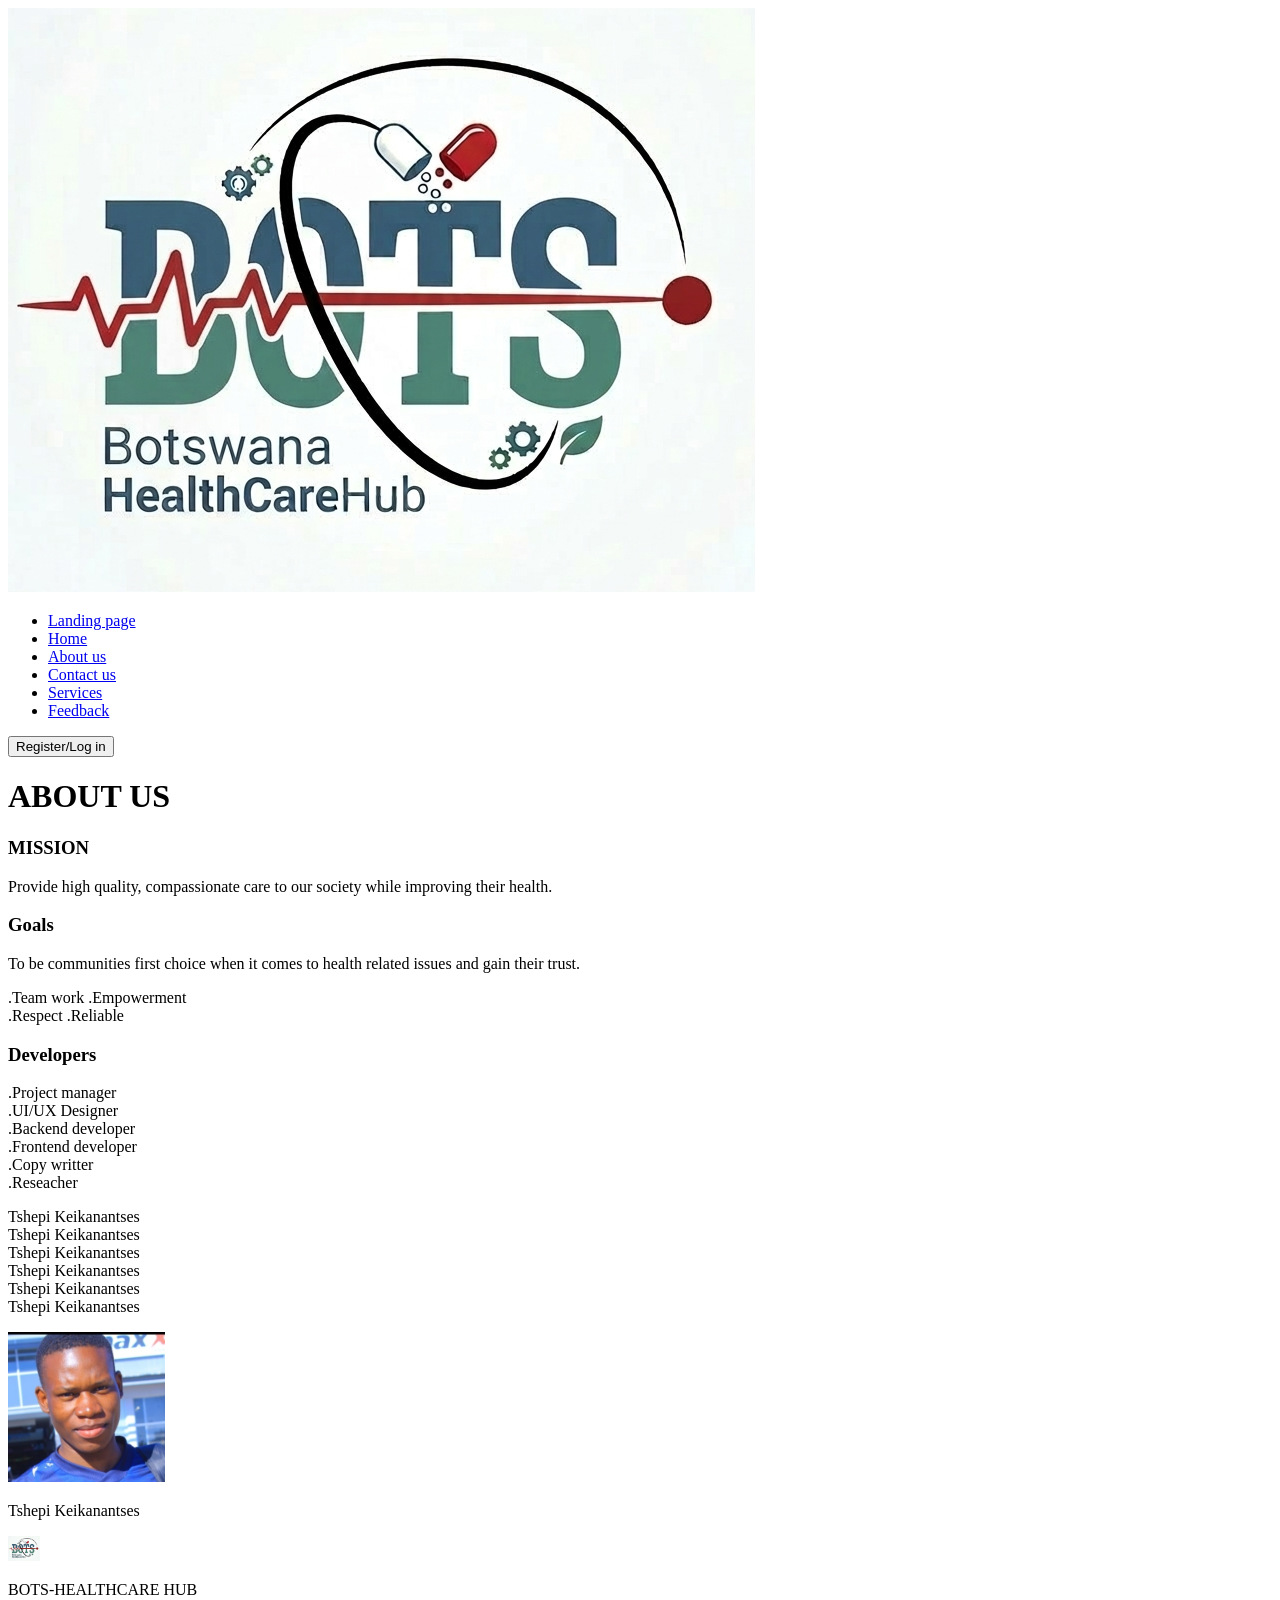
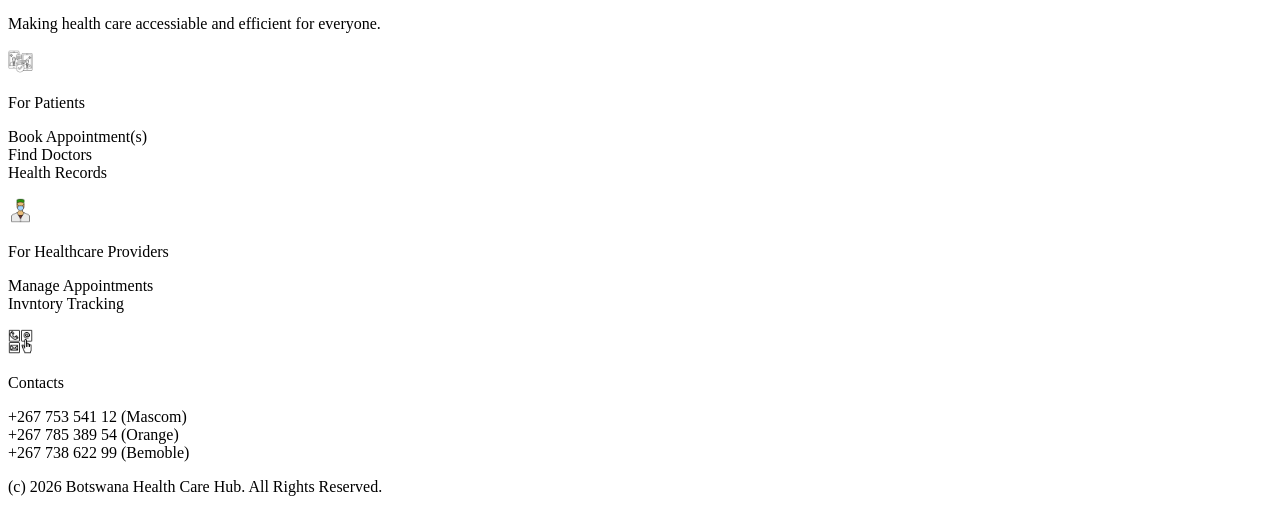
==== pages/about.html @ 7a9fbfb0 "updated my websitenfor the first time" ====
<!DOCTYPE html>
<html lang="eng">

<head>
    <meta charset="UTF-8">
    <meta name="viewport" content="width=device width", initial-scale="1.0">
    <title>BOTS-HEALTHCARE HUB</title>
    <link rel="stleshhet" href="../Style/styles.css">
</head>

<body>
    <header>
        <nav class="navbar">

            <div class="logo">
                <img src="../images/website logo/background image.png" alt="Logo" style="">
            </div>

                <ul class="nav-link">
                    <li><a href="../index.html">Landing page</a></li>
                    <li><a href="home.html">Home</a></li>
                    <li><a href="about.html">About us</a></li>
                    <li><a href="contact.html">Contact us</a></li>
                    <li><a href="services.html">Services</a></li>
                    <li><a href="feedback.html">Feedback</a></li>
                </ul>

                <div>
                    <button>Register/Log in</button>
                </div>

            </div>
        </nav>
    </header>

    <main>

        <div class="about">
            <h1>ABOUT US</h1>
        </div>

        <div class="mission">
            <h3>
                MISSION
            </h3>
            <P>
                Provide high quality, compassionate care to our society while improving their health.
            </P>
        </div>

        <div class="goal">
            <h3>
                Goals
            </h3>
            <p>
                To be communities first choice when it comes to health related issues and gain their trust.
            </p>
        </div>

        <div class="values">
            <div>
                <P>
                    .Team work      .Empowerment <br> .Respect      .Reliable 
                </P>
            </div>
        </div>

        <div class="team-members">
            <h3>
                Developers
            </h3>
            <p class="Roles">
                .Project manager <br> .UI/UX Designer <br> .Backend developer <br> .Frontend developer <br> .Copy writter <br> .Reseacher
            </p>
            <p class="Names">
                Tshepi Keikanantses <br>  Tshepi Keikanantses <br> Tshepi Keikanantses <br> Tshepi Keikanantses <br> Tshepi Keikanantses <br> Tshepi Keikanantses
            </p>
            <img src="../images/developers/Screenshot_20251205_113953_Gallery.jpg" alt="Developer's image" style="height: 150px">
            <p>
                Tshepi Keikanantses
            </p>
        </div>

    </main>

    <footer>
        <div>
            <img src="../images/website logo/background image.png" alt="logo" style="height: 25px;">
            <p>
                BOTS-HEALTHCARE HUB
            </p>
            <P>
                Making health care accessiable and efficient for everyone.
            </P>
        </div>
        <div>
            <img src="../images/icons/landing page icons/For patient.png" alt="Patient icon" style="height: 25px;">
            <p>
                For Patients
            </p>
            <p>
                Book Appointment(s) <br> Find Doctors <br> Health Records
            </p>
        </div>
        <div>
            <img src="../images/icons/landing page icons/For healthcare providers.png" alt="Healthcare Providers icon" style="height: 25px;">
            <p>
                For Healthcare Providers
            </p>
            <p>
                Manage Appointments <br> Invntory Tracking <br>
            </p>
        </div>
        <div>
            <img src="../images/icons/landing page icons/Contact us.png" alt="Contacts icon" style="height: 25px;">
             <p>
                Contacts
            </p>
            <p>
                +267 753 541 12 (Mascom) <br> +267 785 389 54 (Orange) <br> +267 738 622 99 (Bemoble)
            </p>
        </div>
        <div>
            <p>
                (c) 2026 Botswana Health Care Hub. All Rights Reserved.
            </p>
        </div>
    </footer>

</body>
</html>
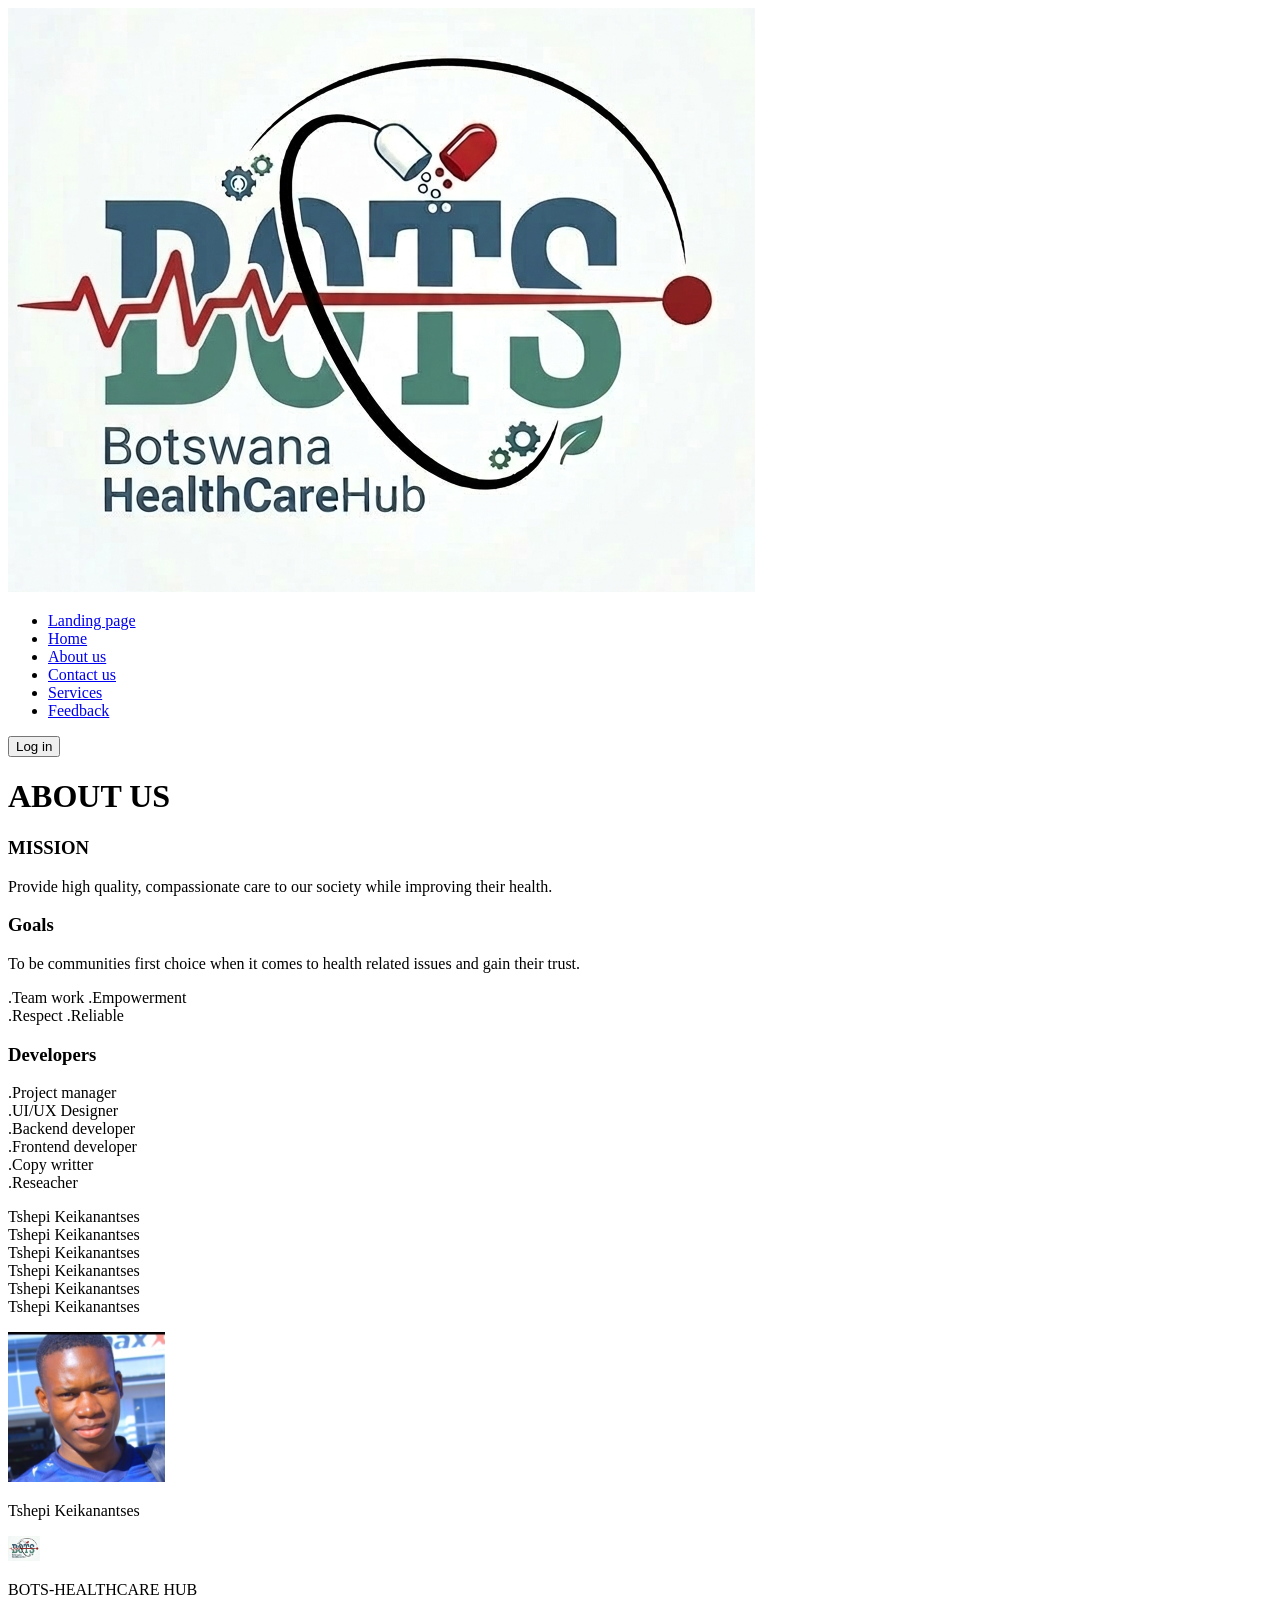
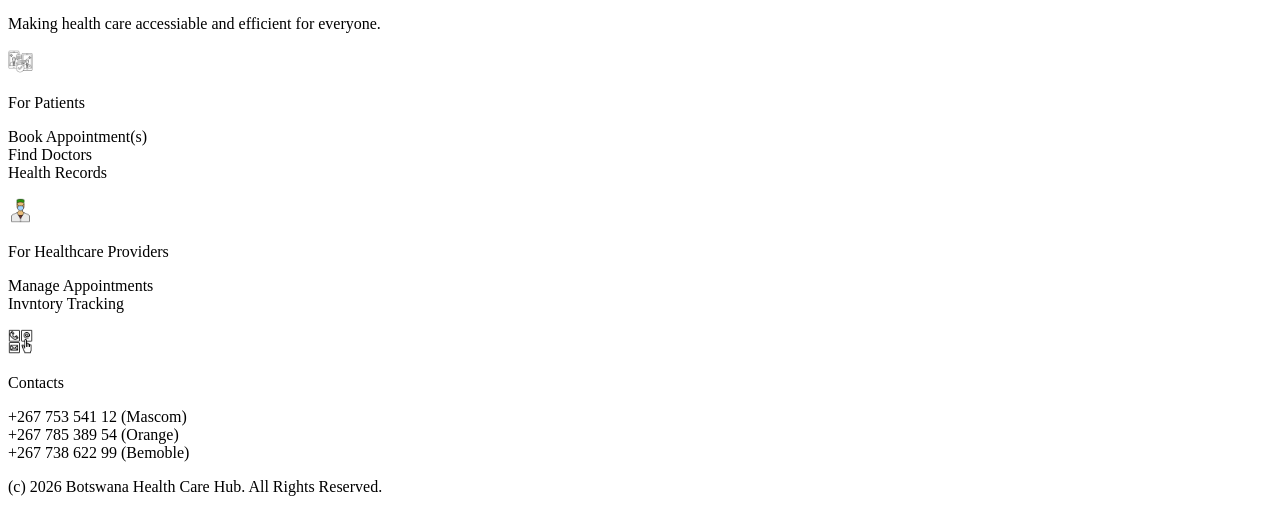
==== commit af94ea53: "updated content" ====
--- a/pages/about.html
+++ b/pages/about.html
@@ -26,7 +26,13 @@
                 </ul>
 
                 <div>
-                    <button>Register/Log in</button>
+                    <a href="login.html">
+
+                    </a>
+                        <button>
+                            Log in
+                        </button>
+                    </a>
                 </div>
 
             </div>
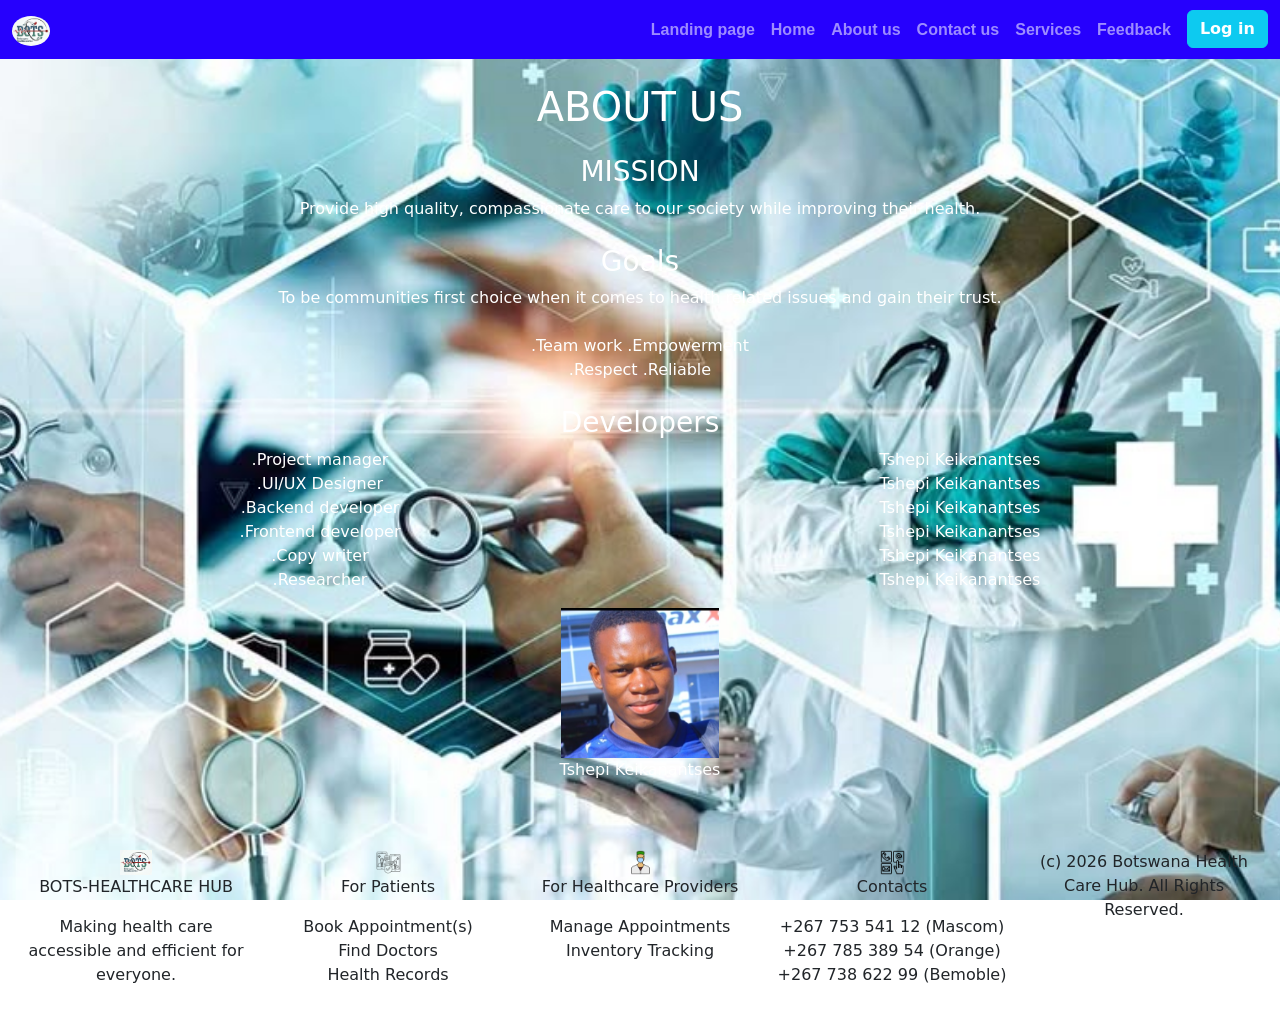
==== commit 92900060: "updated my website by comming css and bootstrap" ====
--- a/pages/about.html
+++ b/pages/about.html
@@ -3,135 +3,102 @@
 
 <head>
     <meta charset="UTF-8">
-    <meta name="viewport" content="width=device width", initial-scale="1.0">
+    <meta name="viewport" content="width=device-width, initial-scale=1.0">
     <title>BOTS-HEALTHCARE HUB</title>
-    <link rel="stleshhet" href="../Style/styles.css">
+    <!-- Bootstrap CSS CDN -->
+    <link href="https://cdn.jsdelivr.net/npm/bootstrap@5.3.2/dist/css/bootstrap.min.css" rel="stylesheet">
+    <link rel="stylesheet" href="../Styles/styles.css">
 </head>
 
 <body>
-    <header>
-        <nav class="navbar">
+    <!-- Responsive Navbar with Bootstrap -->
+    <nav class="navbar navbar-expand-lg navbar-dark" style="background-color: #2600FD;">
+        <div class="container-fluid">
+            <a class="navbar-brand" href="#">
+                <img src="../images/website logo/background image.png" alt="Logo" height="30" class="d-inline-block align-text-top">
+            </a>
+            <button class="navbar-toggler" type="button" data-bs-toggle="collapse" data-bs-target="#navbarNav" aria-controls="navbarNav" aria-expanded="false" aria-label="Toggle navigation">
+                <span class="navbar-toggler-icon"></span>
+            </button>
+            <div class="collapse navbar-collapse" id="navbarNav">
+                <ul class="navbar-nav ms-auto">
+                    <li class="nav-item"><a class="nav-link" href="../index.html">Landing page</a></li>
+                    <li class="nav-item"><a class="nav-link" href="home.html">Home</a></li>
+                    <li class="nav-item"><a class="nav-link" href="about.html">About us</a></li>
+                    <li class="nav-item"><a class="nav-link" href="contact.html">Contact us</a></li>
+                    <li class="nav-item"><a class="nav-link" href="services.html">Services</a></li>
+                    <li class="nav-item"><a class="nav-link" href="feedback.html">Feedback</a></li>
+                    <li class="nav-item">
+                        <a class="btn btn-info text-white fw-bold ms-lg-2" href="login.html">Log in</a>
+                    </li>
+                </ul>
+            </div>
+        </div>
+    </nav>
 
-            <div class="logo">
-                <img src="../images/website logo/background image.png" alt="Logo" style="">
-            </div>
+    <main class="container-fluid py-4">
 
-                <ul class="nav-link">
-                    <li><a href="../index.html">Landing page</a></li>
-                    <li><a href="home.html">Home</a></li>
-                    <li><a href="about.html">About us</a></li>
-                    <li><a href="contact.html">Contact us</a></li>
-                    <li><a href="services.html">Services</a></li>
-                    <li><a href="feedback.html">Feedback</a></li>
-                </ul>
-
-                <div>
-                    <a href="login.html">
-
-                    </a>
-                        <button>
-                            Log in
-                        </button>
-                    </a>
-                </div>
-
-            </div>
-        </nav>
-    </header>
-
-    <main>
-
-        <div class="about">
+        <div class="about text-center">
             <h1>ABOUT US</h1>
         </div>
 
-        <div class="mission">
-            <h3>
-                MISSION
-            </h3>
-            <P>
-                Provide high quality, compassionate care to our society while improving their health.
-            </P>
+        <div class="mission text-center my-4">
+            <h3>MISSION</h3>
+            <p>Provide high quality, compassionate care to our society while improving their health.</p>
         </div>
 
-        <div class="goal">
-            <h3>
-                Goals
-            </h3>
-            <p>
-                To be communities first choice when it comes to health related issues and gain their trust.
-            </p>
+        <div class="goal text-center my-4">
+            <h3>Goals</h3>
+            <p>To be communities first choice when it comes to health related issues and gain their trust.</p>
         </div>
 
-        <div class="values">
-            <div>
-                <P>
-                    .Team work      .Empowerment <br> .Respect      .Reliable 
-                </P>
-            </div>
+        <div class="values text-center my-4">
+            <p>.Team work .Empowerment <br> .Respect .Reliable</p>
         </div>
 
-        <div class="team-members">
-            <h3>
-                Developers
-            </h3>
-            <p class="Roles">
-                .Project manager <br> .UI/UX Designer <br> .Backend developer <br> .Frontend developer <br> .Copy writter <br> .Reseacher
-            </p>
-            <p class="Names">
-                Tshepi Keikanantses <br>  Tshepi Keikanantses <br> Tshepi Keikanantses <br> Tshepi Keikanantses <br> Tshepi Keikanantses <br> Tshepi Keikanantses
-            </p>
-            <img src="../images/developers/Screenshot_20251205_113953_Gallery.jpg" alt="Developer's image" style="height: 150px">
-            <p>
-                Tshepi Keikanantses
-            </p>
+        <div class="team-members text-center my-4">
+            <h3>Developers</h3>
+            <div class="row justify-content-center">
+                <div class="col-12 col-md-6">
+                    <p class="Roles">.Project manager <br> .UI/UX Designer <br> .Backend developer <br> .Frontend developer <br> .Copy writer <br> .Researcher</p>
+                </div>
+                <div class="col-12 col-md-6">
+                    <p class="Names">Tshepi Keikanantses <br> Tshepi Keikanantses <br> Tshepi Keikanantses <br> Tshepi Keikanantses <br> Tshepi Keikanantses <br> Tshepi Keikanantses</p>
+                </div>
+            </div>
+            <img src="../images/developers/Screenshot_20251205_113953_Gallery.jpg" alt="Developer's image" class="img-fluid" style="max-height: 150px;">
+            <p>Tshepi Keikanantses</p>
         </div>
 
     </main>
 
-    <footer>
-        <div>
+    <footer class="footer-container">
+        <div class="footerContent1">
             <img src="../images/website logo/background image.png" alt="logo" style="height: 25px;">
-            <p>
-                BOTS-HEALTHCARE HUB
-            </p>
-            <P>
-                Making health care accessiable and efficient for everyone.
-            </P>
+            <p>BOTS-HEALTHCARE HUB</p>
+            <p>Making health care accessible and efficient for everyone.</p>
         </div>
-        <div>
+        <div class="footerContent2">
             <img src="../images/icons/landing page icons/For patient.png" alt="Patient icon" style="height: 25px;">
-            <p>
-                For Patients
-            </p>
-            <p>
-                Book Appointment(s) <br> Find Doctors <br> Health Records
-            </p>
+            <p>For Patients</p>
+            <p>Book Appointment(s) <br> Find Doctors <br> Health Records</p>
         </div>
-        <div>
+        <div class="footerContent3">
             <img src="../images/icons/landing page icons/For healthcare providers.png" alt="Healthcare Providers icon" style="height: 25px;">
-            <p>
-                For Healthcare Providers
-            </p>
-            <p>
-                Manage Appointments <br> Invntory Tracking <br>
-            </p>
+            <p>For Healthcare Providers</p>
+            <p>Manage Appointments <br> Inventory Tracking <br></p>
         </div>
-        <div>
+        <div class="footerContent4">
             <img src="../images/icons/landing page icons/Contact us.png" alt="Contacts icon" style="height: 25px;">
-             <p>
-                Contacts
-            </p>
-            <p>
-                +267 753 541 12 (Mascom) <br> +267 785 389 54 (Orange) <br> +267 738 622 99 (Bemoble)
-            </p>
+            <p>Contacts</p>
+            <p>+267 753 541 12 (Mascom) <br> +267 785 389 54 (Orange) <br> +267 738 622 99 (Bemoble)</p>
         </div>
-        <div>
-            <p>
-                (c) 2026 Botswana Health Care Hub. All Rights Reserved.
-            </p>
+        <div class="footerContent5">
+            <p>(c) 2026 Botswana Health Care Hub. All Rights Reserved.</p>
         </div>
     </footer>
 
+    <!-- Bootstrap JS Bundle CDN -->
+    <script src="https://cdn.jsdelivr.net/npm/bootstrap@5.3.2/dist/js/bootstrap.bundle.min.js"></script>
 </body>
-</html>+</html>
--- a/Styles/styles.css
+++ b/Styles/styles.css
@@ -0,0 +1,124 @@
+body{
+    margin: 0px;
+    padding: 0px;
+    box-sizing: border-box;
+    background-image: url(../images/background/services\ background.jpg);
+    background-size: cover;
+    background-position: center;
+    background-attachment: fixed;
+}
+
+/* Ensure all images are responsive */
+img {
+    max-width: 100%;
+    height: auto;
+}
+
+/* Header & Navbar overrides for Bootstrap */
+.navbar {
+    margin-top: 0;
+    border-radius: 0;
+}
+
+.navbar-brand img {
+    border-radius: 50%;
+    height: 30px !important;
+}
+
+.nav-link {
+    font-weight: bolder;
+    font-family: sans-serif;
+}
+
+.nav-link:hover {
+    color: rgb(32, 168, 17) !important;
+    transition: 1.5s;
+}
+
+/* Footer Responsive */
+.footer-container {
+    display: flex;
+    flex-wrap: wrap;
+    gap: 20px;
+    padding: 20px;
+    justify-content: center;
+}
+
+.footerContent1, .footerContent2, .footerContent3, .footerContent4, .footerContent5 {
+    flex: 1;
+    min-width: 200px;
+    text-align: center;
+}
+
+/* Main content text color for visibility on background */
+main {
+    color: white;
+}
+
+/* Card styling for forms */
+.card {
+    background-color: rgba(255, 255, 255, 0.95);
+    color: #333;
+}
+
+/* ========== RESPONSIVE MEDIA QUERIES ========== */
+
+/* Tablets and below */
+@media (max-width: 991px) {
+    .footer-container {
+        gap: 15px;
+    }
+
+    .footerContent1, .footerContent2, .footerContent3, .footerContent4, .footerContent5 {
+        flex: 1 1 45%;
+    }
+}
+
+/* Mobile phones */
+@media (max-width: 768px) {
+    body {
+        background-attachment: scroll;
+    }
+
+    .footer-container {
+        flex-direction: column;
+        gap: 15px;
+    }
+
+    .footerContent1, .footerContent2, .footerContent3, .footerContent4, .footerContent5 {
+        flex: 100%;
+        min-width: auto;
+    }
+
+    main h1 {
+        font-size: 1.8rem;
+    }
+
+    main h2 {
+        font-size: 1.5rem;
+    }
+
+    main h3 {
+        font-size: 1.2rem;
+    }
+}
+
+/* Small mobile phones */
+@media (max-width: 576px) {
+    main h1 {
+        font-size: 1.5rem;
+    }
+
+    main h2 {
+        font-size: 1.2rem;
+    }
+
+    main h3 {
+        font-size: 1rem;
+    }
+
+    .navbar-brand img {
+        height: 25px !important;
+    }
+}
+
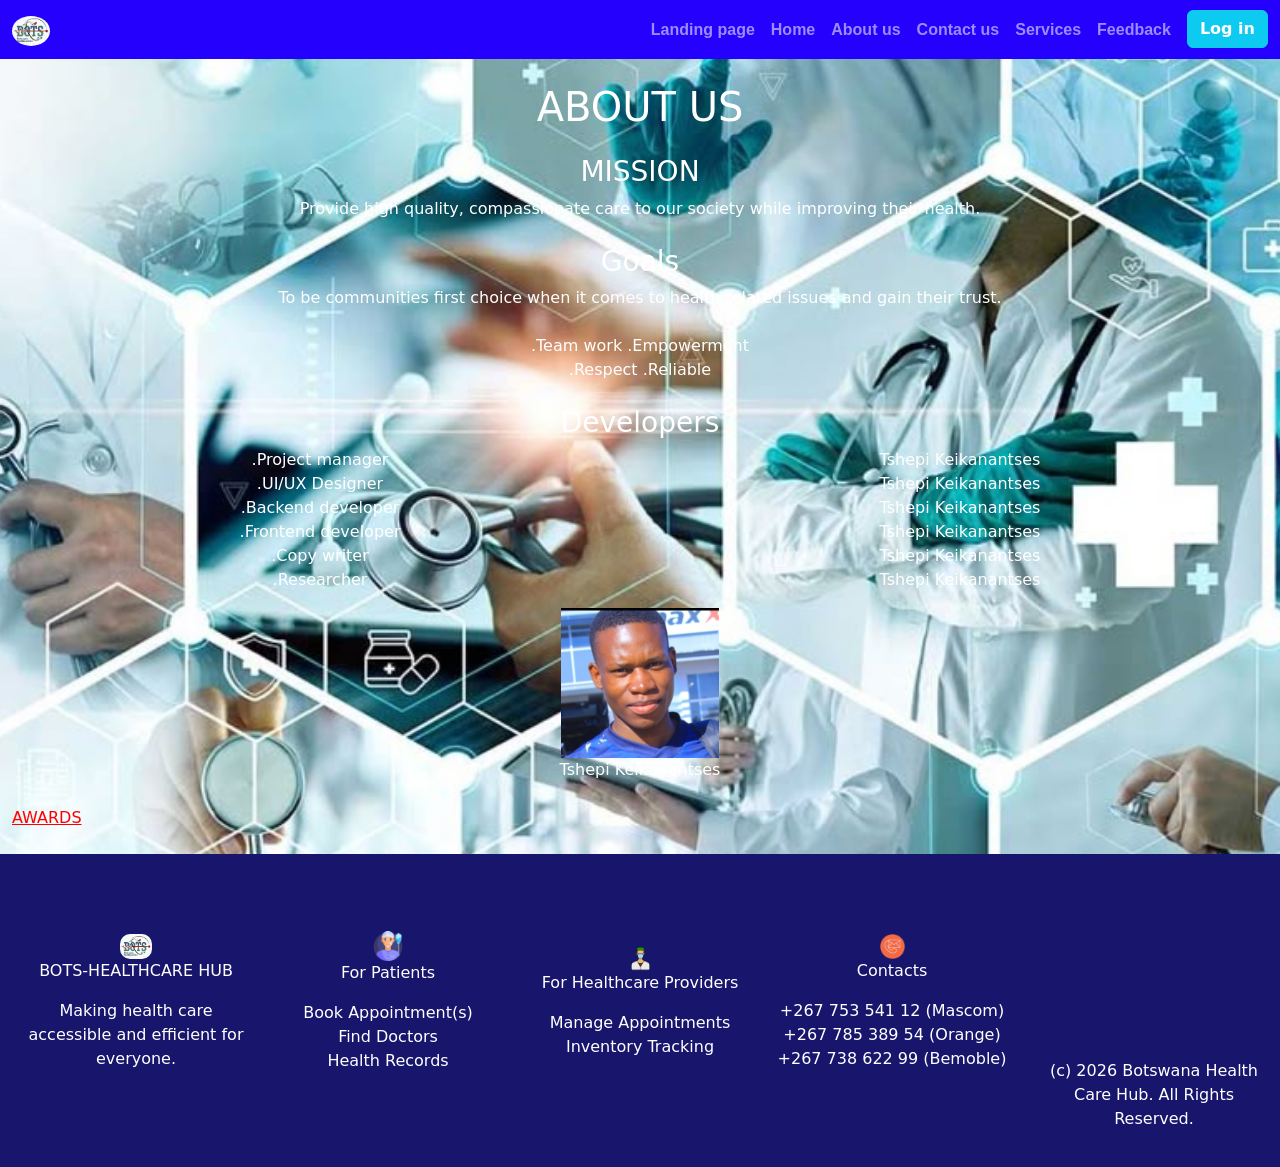
==== commit e7bf316e: "added award links and awads to my website" ====
--- a/pages/about.html
+++ b/pages/about.html
@@ -69,17 +69,20 @@
             <img src="../images/developers/Screenshot_20251205_113953_Gallery.jpg" alt="Developer's image" class="img-fluid" style="max-height: 150px;">
             <p>Tshepi Keikanantses</p>
         </div>
+        <div>
+            <a href="awards.html" class="achievements" style="color: red;"> AWARDS</a>
+        </div>
 
     </main>
 
     <footer class="footer-container">
         <div class="footerContent1">
-            <img src="../images/website logo/background image.png" alt="logo" style="height: 25px;">
+            <img src="../images/website logo/background image.png" alt="logo" style="height: 25px; border-radius: 10px;">
             <p>BOTS-HEALTHCARE HUB</p>
             <p>Making health care accessible and efficient for everyone.</p>
         </div>
         <div class="footerContent2">
-            <img src="../images/icons/landing page icons/For patient.png" alt="Patient icon" style="height: 25px;">
+            <img src="../images/icons/landing page icons/patient.png" alt="Patient icon" style="height: 30px;">
             <p>For Patients</p>
             <p>Book Appointment(s) <br> Find Doctors <br> Health Records</p>
         </div>
@@ -89,7 +92,7 @@
             <p>Manage Appointments <br> Inventory Tracking <br></p>
         </div>
         <div class="footerContent4">
-            <img src="../images/icons/landing page icons/Contact us.png" alt="Contacts icon" style="height: 25px;">
+            <img src="../images/icons/landing page icons/contact-us.png" alt="Contacts icon" style="height: 25px;">
             <p>Contacts</p>
             <p>+267 753 541 12 (Mascom) <br> +267 785 389 54 (Orange) <br> +267 738 622 99 (Bemoble)</p>
         </div>
--- a/Styles/styles.css
+++ b/Styles/styles.css
@@ -6,6 +6,7 @@
     background-size: cover;
     background-position: center;
     background-attachment: fixed;
+    
 }
 
 /* Ensure all images are responsive */
@@ -31,8 +32,8 @@
 }
 
 .nav-link:hover {
-    color: rgb(32, 168, 17) !important;
-    transition: 1.5s;
+    color: rgb(45, 255, 21) !important;
+    transition: 0.5s;
 }
 
 /* Footer Responsive */
@@ -49,6 +50,7 @@
     min-width: 200px;
     text-align: center;
 }
+
 
 /* Main content text color for visibility on background */
 main {
@@ -122,3 +124,36 @@
     }
 }
 
+.footer-container{
+    padding-bottom: 0px;
+    background-color: rgb(24, 21, 108);
+    display: flex;
+    align-items: center;
+    padding: 20px;
+    margin-bottom: 0px;
+    
+}
+
+.footer-container .footerContent1, .footerContent2, .footerContent3, .footerContent4, .footerContent5, .p {
+    color: white;
+}
+
+.footerContent5{
+    margin-top: 170px;
+    padding-top: 0px;
+}
+
+.footerContent5 p{
+    width: 100%;
+    padding-top: 15px;
+    margin-left: 10px;
+}
+
+.awards {
+    display: flex;
+    justify-content: center;
+    align-items: center;
+    margin-top: 20px;
+    gap: 200px;
+}
+
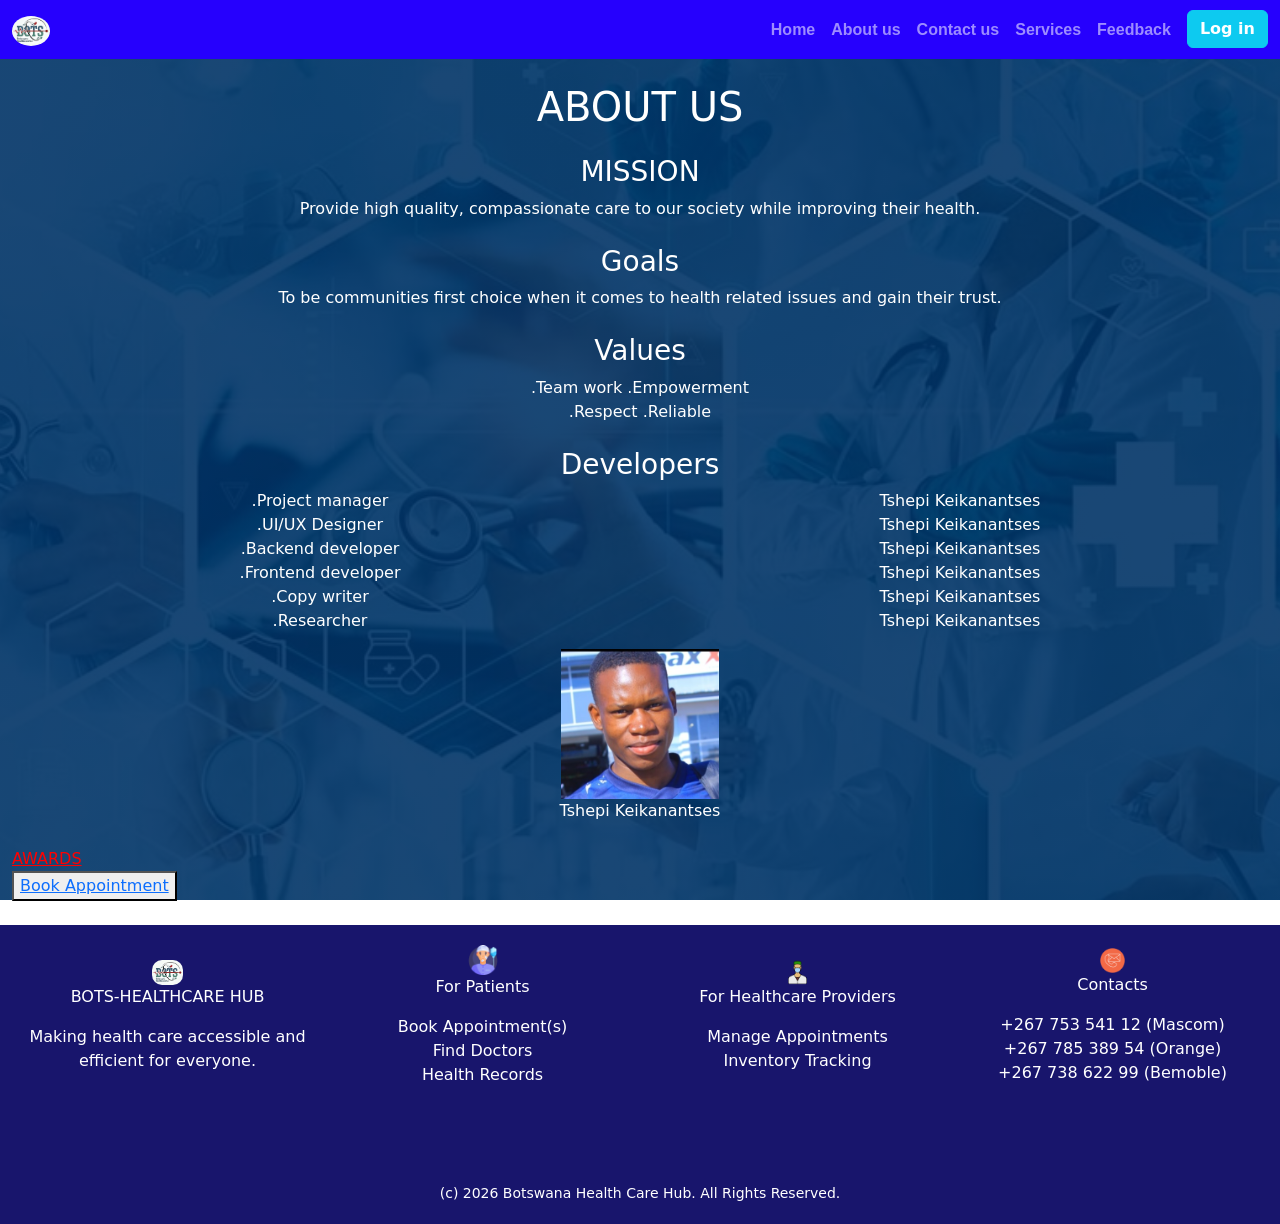
==== commit 29d5ec09: "commited bootstrap, css and javasript to by git hub account" ====
--- a/pages/about.html
+++ b/pages/about.html
@@ -22,7 +22,7 @@
             </button>
             <div class="collapse navbar-collapse" id="navbarNav">
                 <ul class="navbar-nav ms-auto">
-                    <li class="nav-item"><a class="nav-link" href="../index.html">Landing page</a></li>
+                    <li class="nav-item"><a class="nav-link" href="../index.html"></a></li>
                     <li class="nav-item"><a class="nav-link" href="home.html">Home</a></li>
                     <li class="nav-item"><a class="nav-link" href="about.html">About us</a></li>
                     <li class="nav-item"><a class="nav-link" href="contact.html">Contact us</a></li>
@@ -53,7 +53,12 @@
         </div>
 
         <div class="values text-center my-4">
-            <p>.Team work .Empowerment <br> .Respect .Reliable</p>
+            <h3>
+                Values
+            </h3>
+            <p>
+                .Team work .Empowerment <br> .Respect .Reliable
+            </p>
         </div>
 
         <div class="team-members text-center my-4">
@@ -71,6 +76,12 @@
         </div>
         <div>
             <a href="awards.html" class="achievements" style="color: red;"> AWARDS</a>
+        </div>
+
+        <div>
+            <button>
+                <a href="../pages/appointment.html" class="bk-ap-btn">Book Appointment</a>
+            </button>
         </div>
 
     </main>
--- a/Styles/styles.css
+++ b/Styles/styles.css
@@ -2,7 +2,7 @@
     margin: 0px;
     padding: 0px;
     box-sizing: border-box;
-    background-image: url(../images/background/services\ background.jpg);
+    background-image: linear-gradient(rgba(0, 51, 102, 0.9), rgba(0, 51, 102, 0.9)), url(../images/background/services\ background.jpg);
     background-size: cover;
     background-position: center;
     background-attachment: fixed;
@@ -139,14 +139,18 @@
 }
 
 .footerContent5{
-    margin-top: 170px;
-    padding-top: 0px;
+    flex-basis: 100%;
+    width: 100%;
+    text-align: center;
+    margin-top: 40px;
+    padding-top: 20px;
+    border-top: 1px;
 }
 
-.footerContent5 p{
-    width: 100%;
-    padding-top: 15px;
-    margin-left: 10px;
+.footerContent5 p {
+    margin: 0;
+    font-size: 14px;
+    color: white;
 }
 
 .awards {
@@ -157,3 +161,18 @@
     gap: 200px;
 }
 
+.explore-content {
+    display: flex;
+    flex-wrap: wrap;
+    gap: 20px;
+    justify-content: center;
+    padding: 40px 20px;
+
+}
+
+.explore-content > div {
+    flex: 1;
+    min-width: 300px;
+    max-width: 400px;
+}
+
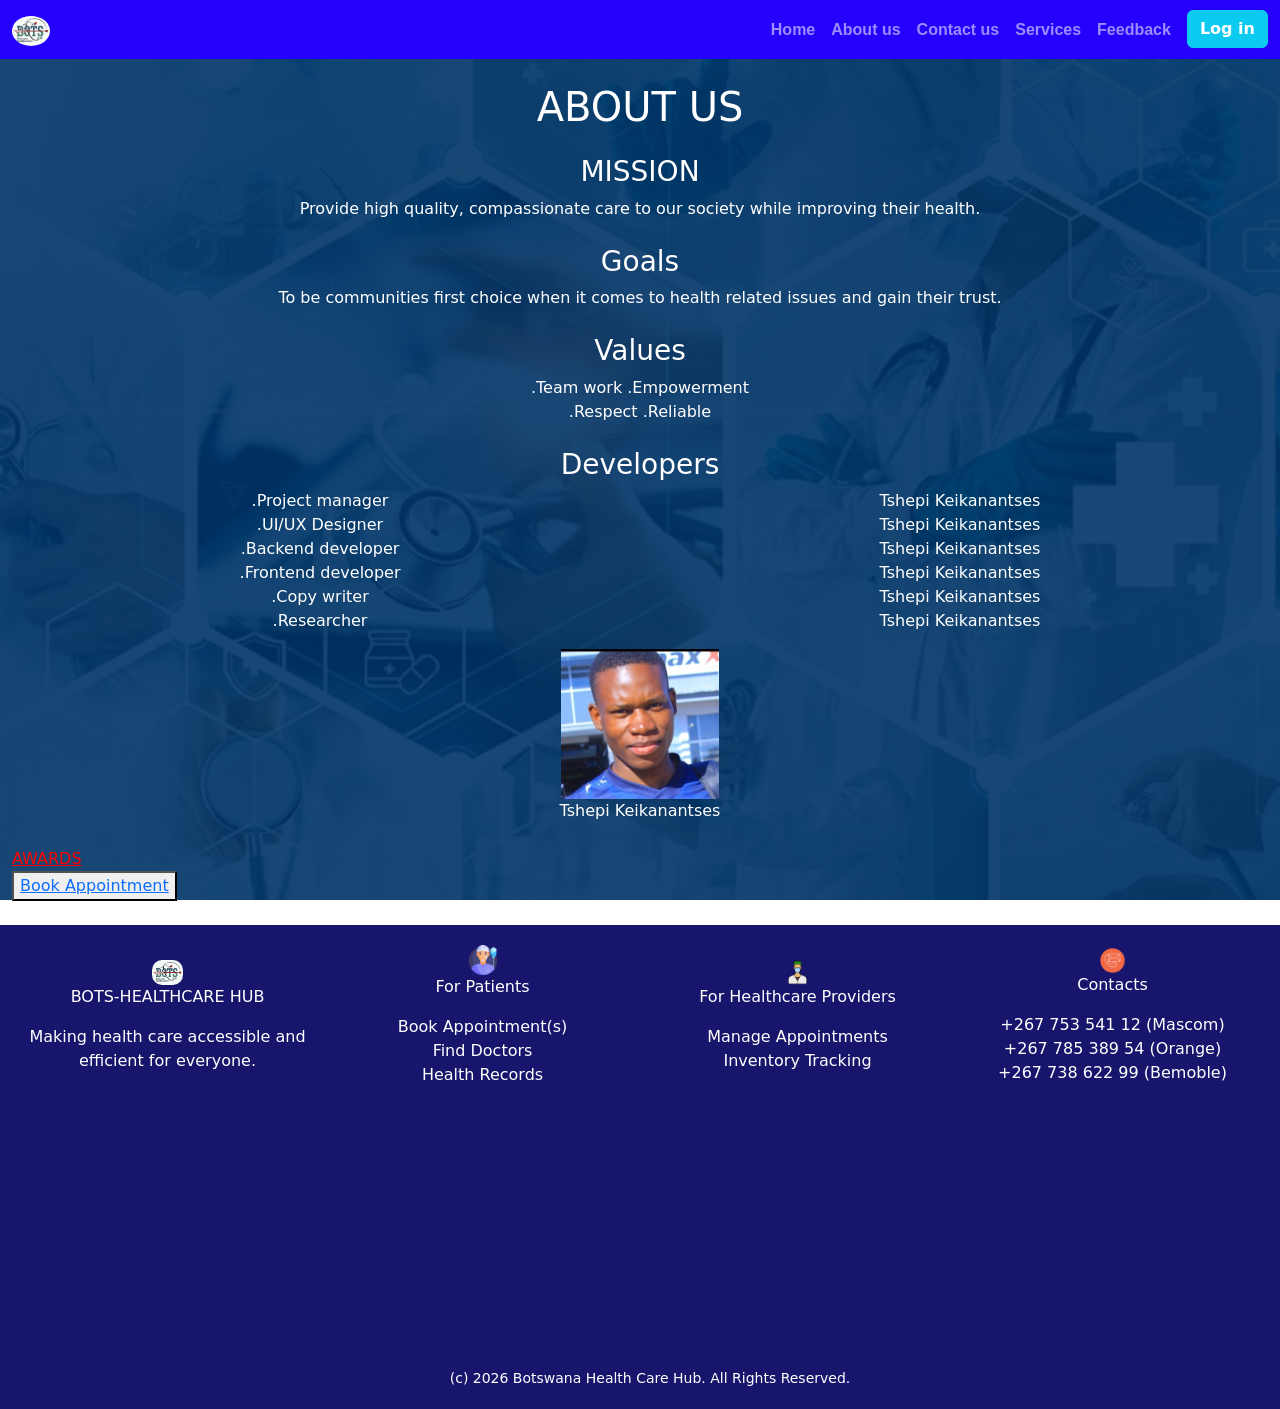
==== commit 796b8a18: "corrected some errors on my css and index.html pages" ====
--- a/pages/about.html
+++ b/pages/about.html
@@ -5,13 +5,11 @@
     <meta charset="UTF-8">
     <meta name="viewport" content="width=device-width, initial-scale=1.0">
     <title>BOTS-HEALTHCARE HUB</title>
-    <!-- Bootstrap CSS CDN -->
     <link href="https://cdn.jsdelivr.net/npm/bootstrap@5.3.2/dist/css/bootstrap.min.css" rel="stylesheet">
     <link rel="stylesheet" href="../Styles/styles.css">
 </head>
 
 <body>
-    <!-- Responsive Navbar with Bootstrap -->
     <nav class="navbar navbar-expand-lg navbar-dark" style="background-color: #2600FD;">
         <div class="container-fluid">
             <a class="navbar-brand" href="#">
@@ -111,8 +109,6 @@
             <p>(c) 2026 Botswana Health Care Hub. All Rights Reserved.</p>
         </div>
     </footer>
-
-    <!-- Bootstrap JS Bundle CDN -->
     <script src="https://cdn.jsdelivr.net/npm/bootstrap@5.3.2/dist/js/bootstrap.bundle.min.js"></script>
 </body>
 </html>
--- a/Styles/styles.css
+++ b/Styles/styles.css
@@ -151,6 +151,14 @@
     margin: 0;
     font-size: 14px;
     color: white;
+    margin-top: 170px;
+    padding-top: 0px;
+}
+
+.footerContent5 p{
+    width: 100%;
+    padding-top: 15px;
+    margin-left: 10px;
 }
 
 .awards {
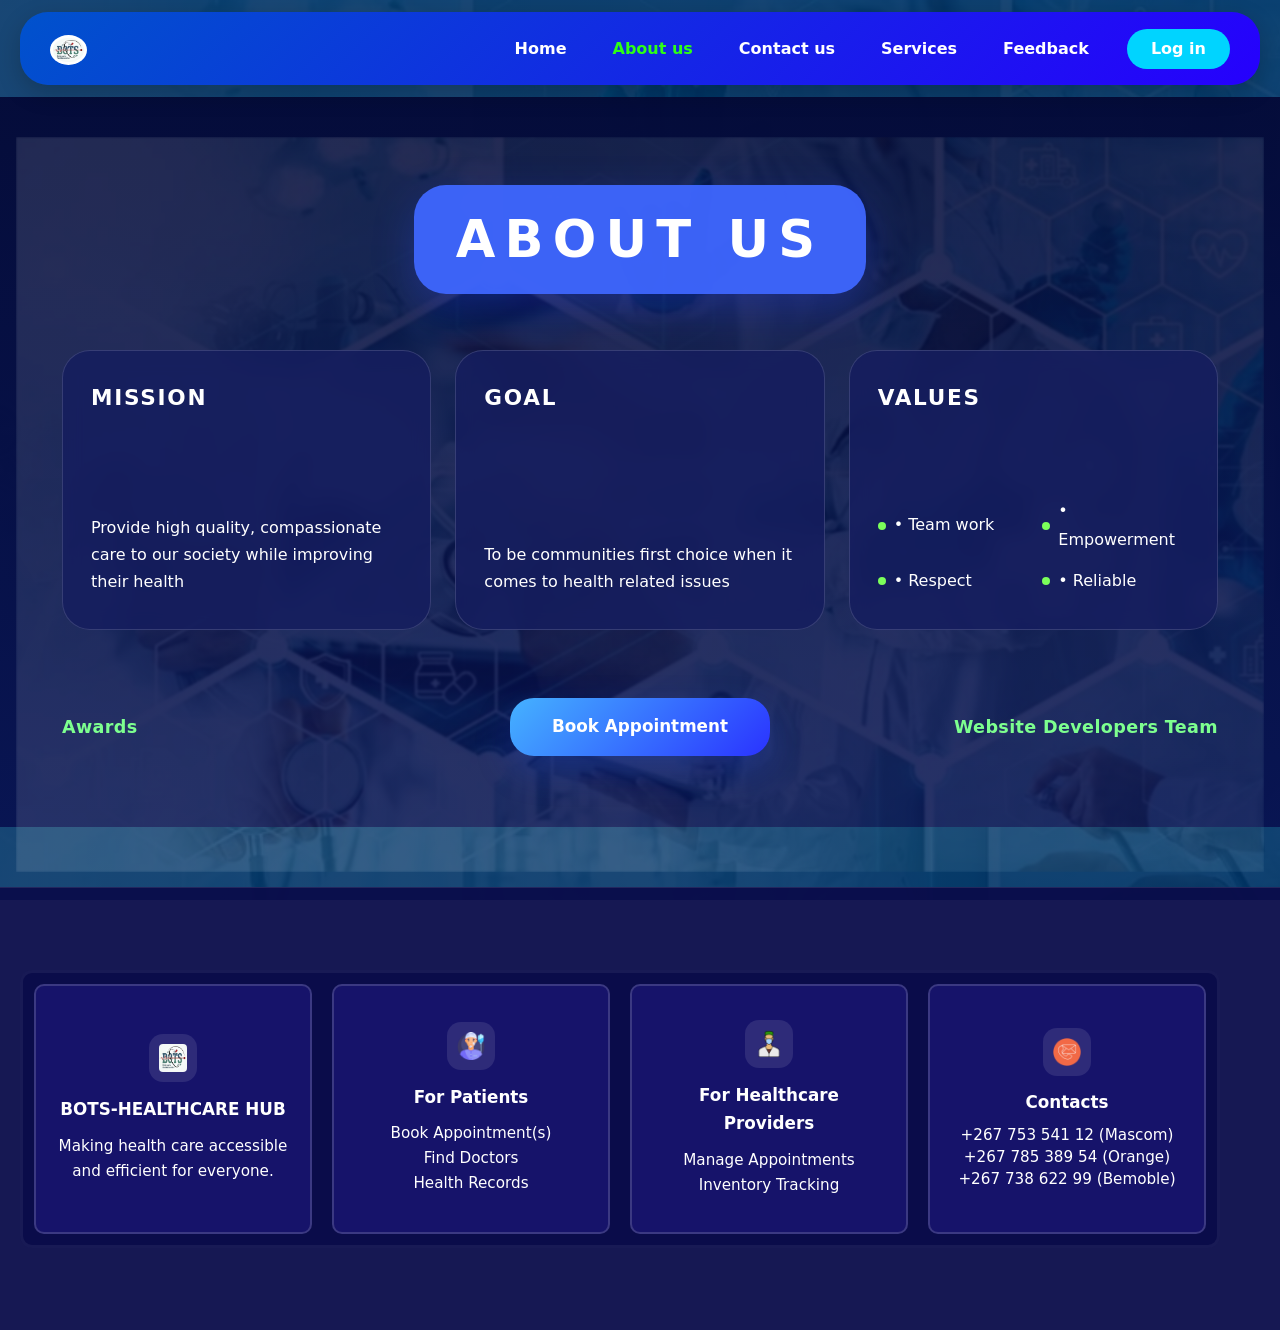
==== commit 9a3167fb: "updated my websited by adding responsive css and javascript" ====
--- a/pages/about.html
+++ b/pages/about.html
@@ -7,11 +7,12 @@
     <title>BOTS-HEALTHCARE HUB</title>
     <link href="https://cdn.jsdelivr.net/npm/bootstrap@5.3.2/dist/css/bootstrap.min.css" rel="stylesheet">
     <link rel="stylesheet" href="../Styles/styles.css">
+    <link rel="stylesheet" href="../Styles/about.css">
 </head>
 
 <body>
-    <nav class="navbar navbar-expand-lg navbar-dark" style="background-color: #2600FD;">
-        <div class="container-fluid">
+    <nav class="navbar navbar-expand-lg navbar-dark custom-navbar">
+        <div class="navbar-container">
             <a class="navbar-brand" href="#">
                 <img src="../images/website logo/background image.png" alt="Logo" height="30" class="d-inline-block align-text-top">
             </a>
@@ -19,93 +20,88 @@
                 <span class="navbar-toggler-icon"></span>
             </button>
             <div class="collapse navbar-collapse" id="navbarNav">
-                <ul class="navbar-nav ms-auto">
-                    <li class="nav-item"><a class="nav-link" href="../index.html"></a></li>
+                <ul class="navbar-nav ms-auto nav-center">
                     <li class="nav-item"><a class="nav-link" href="home.html">Home</a></li>
-                    <li class="nav-item"><a class="nav-link" href="about.html">About us</a></li>
+                    <li class="nav-item"><a class="nav-link active-nav" href="about.html">About us</a></li>
                     <li class="nav-item"><a class="nav-link" href="contact.html">Contact us</a></li>
                     <li class="nav-item"><a class="nav-link" href="services.html">Services</a></li>
                     <li class="nav-item"><a class="nav-link" href="feedback.html">Feedback</a></li>
                     <li class="nav-item">
-                        <a class="btn btn-info text-white fw-bold ms-lg-2" href="login.html">Log in</a>
+                        <a class="btn btn-login" href="login.html">Log in</a>
                     </li>
                 </ul>
             </div>
         </div>
     </nav>
 
-    <main class="container-fluid py-4">
+    <main class="about-main">
+        <section class="about-hero py-5">
+            <div class="container about-container">
+                <div class="about-title-box text-center mb-5">
+                    <h1>ABOUT US</h1>
+                </div>
 
-        <div class="about text-center">
-            <h1>ABOUT US</h1>
-        </div>
+                <div class="about-content">
+                    <div class="about-box mission-box">
+                        <h3>MISSION</h3>
+                        <p>Provide high quality, compassionate care to our society while improving their health</p>
+                    </div>
 
-        <div class="mission text-center my-4">
-            <h3>MISSION</h3>
-            <p>Provide high quality, compassionate care to our society while improving their health.</p>
-        </div>
+                    <div class="about-box goal-box">
+                        <h3>GOAL</h3>
+                        <p>To be communities first choice when it comes to health related issues</p>
+                    </div>
 
-        <div class="goal text-center my-4">
-            <h3>Goals</h3>
-            <p>To be communities first choice when it comes to health related issues and gain their trust.</p>
-        </div>
+                    <div class="about-box values-box">
+                        <h3>VALUES</h3>
+                        <div class="values-list">
+                            <span>• Team work</span>
+                            <span>• Empowerment</span>
+                            <span>• Respect</span>
+                            <span>• Reliable</span>
+                        </div>
+                    </div>
+                </div>
 
-        <div class="values text-center my-4">
-            <h3>
-                Values
-            </h3>
-            <p>
-                .Team work .Empowerment <br> .Respect .Reliable
-            </p>
-        </div>
-
-        <div class="team-members text-center my-4">
-            <h3>Developers</h3>
-            <div class="row justify-content-center">
-                <div class="col-12 col-md-6">
-                    <p class="Roles">.Project manager <br> .UI/UX Designer <br> .Backend developer <br> .Frontend developer <br> .Copy writer <br> .Researcher</p>
-                </div>
-                <div class="col-12 col-md-6">
-                    <p class="Names">Tshepi Keikanantses <br> Tshepi Keikanantses <br> Tshepi Keikanantses <br> Tshepi Keikanantses <br> Tshepi Keikanantses <br> Tshepi Keikanantses</p>
+                <div class="about-links-section my-5">
+                    <div class="about-link-left">
+                        <a href="awards.html" class="about-link">Awards</a>
+                    </div>
+                    <div class="about-button-center">
+                        <a href="appointment.html" class="btn btn-book-appointment">Book Appointment</a>
+                    </div>
+                    <div class="about-link-right">
+                        <a href="projectteam.html" class="about-link">Website Developers Team</a>
+                    </div>
                 </div>
             </div>
-            <img src="../images/developers/Screenshot_20251205_113953_Gallery.jpg" alt="Developer's image" class="img-fluid" style="max-height: 150px;">
-            <p>Tshepi Keikanantses</p>
-        </div>
-        <div>
-            <a href="awards.html" class="achievements" style="color: red;"> AWARDS</a>
-        </div>
-
-        <div>
-            <button>
-                <a href="../pages/appointment.html" class="bk-ap-btn">Book Appointment</a>
-            </button>
-        </div>
-
+        </section>
     </main>
 
     <footer class="footer-container">
-        <div class="footerContent1">
-            <img src="../images/website logo/background image.png" alt="logo" style="height: 25px; border-radius: 10px;">
-            <p>BOTS-HEALTHCARE HUB</p>
-            <p>Making health care accessible and efficient for everyone.</p>
+        <div class="footer-panel">
+            <div class="footerContent1">
+                <img src="../images/website logo/background image.png" alt="logo">
+                <p>BOTS-HEALTHCARE HUB</p>
+                <p>Making health care accessible and efficient for everyone.</p>
+            </div>
+            <div class="footerContent2">
+                <img src="../images/icons/landing page icons/patient.png" alt="Patient icon">
+                <p>For Patients</p>
+                <p>Book Appointment(s) <br> Find Doctors <br> Health Records</p>
+            </div>
+            <div class="footerContent3">
+                <img src="../images/icons/landing page icons/For healthcare providers.png" alt="Healthcare Providers icon">
+                <p>For Healthcare Providers</p>
+                <p>Manage Appointments <br> Inventory Tracking</p>
+            </div>
+            <div class="footerContent4">
+                <img src="../images/icons/landing page icons/contact-us.png" alt="Contacts icon">
+                <p>Contacts</p>
+                <p>+267 753 541 12 (Mascom) <br> +267 785 389 54 (Orange) <br> +267 738 622 99 (Bemoble)</p>
+            </div>
         </div>
-        <div class="footerContent2">
-            <img src="../images/icons/landing page icons/patient.png" alt="Patient icon" style="height: 30px;">
-            <p>For Patients</p>
-            <p>Book Appointment(s) <br> Find Doctors <br> Health Records</p>
-        </div>
-        <div class="footerContent3">
-            <img src="../images/icons/landing page icons/For healthcare providers.png" alt="Healthcare Providers icon" style="height: 25px;">
-            <p>For Healthcare Providers</p>
-            <p>Manage Appointments <br> Inventory Tracking <br></p>
-        </div>
-        <div class="footerContent4">
-            <img src="../images/icons/landing page icons/contact-us.png" alt="Contacts icon" style="height: 25px;">
-            <p>Contacts</p>
-            <p>+267 753 541 12 (Mascom) <br> +267 785 389 54 (Orange) <br> +267 738 622 99 (Bemoble)</p>
-        </div>
-        <div class="footerContent5">
+        <div class="footer-bottom">
             <p>(c) 2026 Botswana Health Care Hub. All Rights Reserved.</p>
         </div>
     </footer>
--- a/Styles/styles.css
+++ b/Styles/styles.css
@@ -1,4 +1,10 @@
-body{
+html, body {
+    height: 100%;
+    margin: 0;
+    padding: 0;
+}
+
+body {
     margin: 0px;
     padding: 0px;
     box-sizing: border-box;
@@ -6,7 +12,8 @@
     background-size: cover;
     background-position: center;
     background-attachment: fixed;
-    
+    display: flex;
+    flex-direction: column;
 }
 
 /* Ensure all images are responsive */
@@ -21,14 +28,45 @@
     border-radius: 0;
 }
 
+.custom-navbar {
+    background: linear-gradient(135deg, #0052CC 0%, #2600FD 100%);
+    padding: 15px 0;
+    margin: 12px 20px;
+    border-radius: 28px;
+    box-shadow: 0 8px 24px rgba(0, 0, 0, 0.2);
+}
+
+.navbar-container {
+    display: flex;
+    align-items: center;
+    justify-content: space-between;
+    width: 100%;
+    padding: 0 30px;
+    max-width: 100%;
+}
+
+.navbar-brand {
+    margin-right: 30px;
+}
+
 .navbar-brand img {
     border-radius: 50%;
+    background: white;
+    padding: 3px;
     height: 30px !important;
 }
 
+.nav-center {
+    display: flex;
+    align-items: center;
+    gap: 30px;
+}
+
 .nav-link {
-    font-weight: bolder;
-    font-family: sans-serif;
+    color: white !important;
+    font-weight: 600;
+    font-size: 1rem;
+    transition: color 0.3s ease;
 }
 
 .nav-link:hover {
@@ -36,13 +74,37 @@
     transition: 0.5s;
 }
 
+.nav-link.active-nav {
+    color: rgb(45, 255, 21) !important;
+    font-weight: 700;
+}
+
+.btn-login {
+    background: #00d4ff;
+    color: white !important;
+    border: none;
+    border-radius: 20px;
+    padding: 8px 24px;
+    font-weight: 600;
+    transition: all 0.3s ease;
+}
+
+.btn-login:hover {
+    background: #00b8d4;
+    transform: scale(1.05);
+}
+
 /* Footer Responsive */
 .footer-container {
     display: flex;
     flex-wrap: wrap;
-    gap: 20px;
-    padding: 20px;
+    flex-direction: column;
+    gap: 14px;
+    padding: 18px;
     justify-content: center;
+    align-items: center;
+    background: transparent;
+    width: 100%;
 }
 
 .footerContent1, .footerContent2, .footerContent3, .footerContent4, .footerContent5 {
@@ -55,6 +117,7 @@
 /* Main content text color for visibility on background */
 main {
     color: white;
+    flex: 1;
 }
 
 /* Card styling for forms */
@@ -124,41 +187,98 @@
     }
 }
 
-.footer-container{
-    padding-bottom: 0px;
-    background-color: rgb(24, 21, 108);
-    display: flex;
-    align-items: center;
-    padding: 20px;
-    margin-bottom: 0px;
-    
-}
-
-.footer-container .footerContent1, .footerContent2, .footerContent3, .footerContent4, .footerContent5, .p {
-    color: white;
-}
-
-.footerContent5{
-    flex-basis: 100%;
+.footer-container {
+    display: flex;
+    flex-wrap: wrap;
+    gap: 14px;
+    justify-content: center;
+    padding: 18px;
+    background: transparent;
+}
+
+/* Inner footer panel that contains the boxes */
+.footer-panel {
     width: 100%;
+    max-width: 1200px;
+    margin: 0 auto;
+    padding: 14px;
+    border-radius: 12px;
+    background-color: rgba(10,12,74,0.95);
+    box-shadow: inset 0 0 0 3px rgba(255,255,255,0.06);
+    display: flex;
+    flex-wrap: wrap;
+    gap: 16px;
+    justify-content: space-between;
+    align-items: flex-start;
+}
+
+.footer-panel .footerContent1,
+.footer-panel .footerContent2,
+.footer-panel .footerContent3,
+.footer-panel .footerContent4 {
+    background: rgba(24,21,108,0.95);
+    border: 2px solid rgba(255,255,255,0.16);
+    border-radius: 10px;
+        padding: 26px 22px;
+        color: #fff;
+        min-width: 240px;
+        flex: 1 1 220px;
+        display: flex;
+        flex-direction: column;
+        justify-content: center;
+        align-items: center;
+        min-height: 250px;
+        box-sizing: border-box;
+    }
+
+    .footer-panel .footerContent1 img,
+    .footer-panel .footerContent2 img,
+    .footer-panel .footerContent3 img,
+    .footer-panel .footerContent4 img {
+        width: 48px;
+        height: 48px;
+        margin-bottom: 14px;
+        background: rgba(255,255,255,0.1);
+        border-radius: 14px;
+        padding: 10px;
+    }
+
+    .footer-panel .footerContent1 p,
+    .footer-panel .footerContent2 p,
+    .footer-panel .footerContent3 p,
+    .footer-panel .footerContent4 p {
+        margin: 0;
+        line-height: 1.65;
+    }
+
+    .footer-panel .footerContent2 p,
+    .footer-panel .footerContent3 p,
+    .footer-panel .footerContent4 p {
+        font-size: 0.95rem;
+    }
+
+    .footer-panel .footerContent4 p {
+        line-height: 1.45;
+    }
+
+.footer-bottom {
+    flex: 1 1 100%;
+    width: 100%;
+    margin-top: 0;
     text-align: center;
-    margin-top: 40px;
-    padding-top: 20px;
-    border-top: 1px;
-}
-
-.footerContent5 p {
+    padding: 8px 0;
+}
+
+.footer-bottom p {
+    display: inline-block;
+    background: rgba(14,12,48,0.95);
+    color: #fff !important;
+    padding: 10px 18px;
+    border-radius: 10px;
+    border: 2px solid rgba(255,255,255,0.14);
+    font-weight: 700;
     margin: 0;
-    font-size: 14px;
-    color: white;
-    margin-top: 170px;
-    padding-top: 0px;
-}
-
-.footerContent5 p{
-    width: 100%;
-    padding-top: 15px;
-    margin-left: 10px;
+    text-align: center;
 }
 
 .awards {
@@ -184,3 +304,286 @@
     max-width: 400px;
 }
 
+/* ========== LANDING PAGE (INDEX) STYLES ========== */
+
+.header-navbar {
+    background: linear-gradient(135deg, #2643f7 0%, #0f1ce5 100%);
+    border: 1px solid rgba(255, 255, 255, 0.18);
+    border-radius: 32px;
+    padding: 0.9rem 1.25rem;
+    margin: 1rem auto;
+    max-width: 1200px;
+    box-shadow: 0 18px 60px rgba(20, 35, 120, 0.18);
+}
+
+.header-navbar .navbar-brand {
+    font-weight: 700;
+    letter-spacing: 0.04em;
+}
+
+.header-navbar .navbar-brand img {
+    height: 42px;
+    width: 42px;
+    object-fit: contain;
+    border-radius: 50%;
+}
+
+.brand-name {
+    font-weight: 700;
+    font-size: 1rem;
+    letter-spacing: 0.03em;
+    color: white;
+}
+
+.header-navbar .navbar-nav {
+    gap: 1rem;
+}
+
+.header-navbar .navbar-nav .nav-link {
+    color: rgba(255, 255, 255, 0.92);
+    font-weight: 600;
+    letter-spacing: 0.01em;
+    transition: all 0.25s ease;
+}
+
+.header-navbar .navbar-nav .nav-link:hover,
+.header-navbar .navbar-nav .nav-link.active {
+    color: #4dff00;
+}
+
+.header-navbar .navbar-nav .nav-item {
+    margin: 0 0.25rem;
+}
+
+.header-navbar .navbar-toggler {
+    border-color: rgba(255, 255, 255, 0.35);
+}
+
+.header-navbar .navbar-toggler-icon {
+    filter: invert(1);
+}
+
+.btn-login {
+    border: 1px solid rgba(255, 255, 255, 0.85);
+    color: white;
+    font-weight: 600;
+    border-radius: 20px;
+    padding: 0.5rem 1rem;
+    transition: all 0.3s ease;
+}
+
+.btn-login:hover {
+    background: rgba(255, 255, 255, 0.16);
+    border-color: rgba(255, 255, 255, 1);
+    color: white;
+}
+
+@media (max-width: 991px) {
+    .header-navbar {
+        margin: 1rem 0.5rem;
+        padding: 0.85rem 1rem;
+    }
+}
+
+@media (max-width: 767px) {
+    .header-navbar {
+        border-radius: 24px;
+        padding: 0.75rem 0.9rem;
+    }
+
+    .header-navbar .navbar-nav {
+        flex-direction: column;
+        gap: 0.6rem;
+        margin-top: 0.85rem;
+    }
+
+    .header-navbar .navbar-nav .nav-item {
+        margin: 0;
+    }
+}
+
+.landing-main {
+    display: flex;
+    flex-direction: column;
+    min-height: calc(100vh - 70px);
+}
+
+.section-1 {
+    position: relative;
+    flex: 1;
+    display: flex;
+    align-items: center;
+    justify-content: center;
+    overflow: hidden;
+    min-height: 600px;
+}
+
+.hero-background {
+    position: absolute;
+    inset: 0;
+    background-size: cover;
+    background-position: center;
+    background-repeat: no-repeat;
+}
+
+.hero-overlay {
+    position: absolute;
+    inset: 0;
+    background: rgba(20, 15, 90, 0.65);
+    z-index: 1;
+}
+
+.hero-content {
+    position: relative;
+    z-index: 2;
+    display: flex;
+    flex-direction: column;
+    align-items: center;
+    justify-content: center;
+    text-align: center;
+    padding: 2rem;
+    max-width: 900px;
+    width: 100%;
+}
+
+.hero-banner {
+    background: linear-gradient(135deg, rgba(124, 255, 0, 0.2), rgba(124, 255, 0, 0.1));
+    border: 1px solid rgba(124, 255, 0, 0.4);
+    border-radius: 50px;
+    padding: 1rem 2rem;
+    font-size: 2.5rem;
+    font-weight: 700;
+    color: white;
+    letter-spacing: 0.08em;
+    margin-bottom: 1.5rem;
+    backdrop-filter: blur(10px);
+}
+
+.welcome-banner {
+    background: linear-gradient(135deg, rgba(38, 0, 253, 0.6), rgba(88, 50, 255, 0.5));
+    border: 1px solid rgba(124, 255, 0, 0.3);
+    border-radius: 40px;
+    padding: 0.75rem 2rem;
+    font-size: 2rem;
+    font-weight: 700;
+    color: white;
+    margin-bottom: 1.75rem;
+    backdrop-filter: blur(10px);
+}
+
+.description-banner {
+    background: linear-gradient(135deg, rgba(88, 50, 255, 0.5), rgba(124, 255, 0, 0.1));
+    border: 1px solid rgba(124, 255, 0, 0.3);
+    border-radius: 30px;
+    padding: 1.5rem 2rem;
+    color: rgba(255, 255, 255, 0.95);
+    font-size: 1.15rem;
+    line-height: 1.6;
+    backdrop-filter: blur(10px);
+}
+
+.description-banner p {
+    margin: 0.5rem 0;
+}
+
+.description-banner p:last-child {
+    margin-bottom: 0;
+}
+
+/* Footer styling for landing page */
+#index .footer-container,
+.footer-container {
+    background-color: rgba(10, 12, 74, 0.95);
+    border-top: 1px solid rgba(255, 255, 255, 0.1);
+}
+
+.footer-container .footerContent1,
+.footer-container .footerContent2,
+.footer-container .footerContent3,
+.footer-container .footerContent4 {
+    color: white;
+}
+
+/* Responsive landing page */
+@media (max-width: 991px) {
+    .hero-banner {
+        font-size: 2rem;
+        padding: 0.75rem 1.5rem;
+    }
+
+    .welcome-banner {
+        font-size: 1.5rem;
+        padding: 0.6rem 1.5rem;
+    }
+
+    .description-banner {
+        font-size: 1rem;
+        padding: 1.25rem 1.5rem;
+    }
+}
+
+@media (max-width: 767px) {
+    .header-navbar .navbar-nav {
+        text-align: center;
+    }
+
+    .header-navbar .navbar-nav .nav-item {
+        margin-bottom: 0.5rem;
+    }
+
+    .btn-login {
+        width: 100%;
+        margin-top: 1rem;
+    }
+
+    .hero-section {
+        min-height: 500px;
+    }
+
+    .hero-banner {
+        font-size: 1.5rem;
+        padding: 0.6rem 1.25rem;
+        margin-bottom: 1rem;
+    }
+
+    .welcome-banner {
+        font-size: 1.25rem;
+        padding: 0.5rem 1.25rem;
+        margin-bottom: 1rem;
+    }
+
+    .description-banner {
+        font-size: 0.95rem;
+        padding: 1rem 1.25rem;
+    }
+
+    .hero-content {
+        padding: 1.5rem;
+    }
+}
+
+@media (max-width: 576px) {
+    .hero-banner {
+        font-size: 1.25rem;
+        padding: 0.5rem 1rem;
+    }
+
+    .welcome-banner {
+        font-size: 1.1rem;
+        padding: 0.4rem 1rem;
+    }
+
+    .description-banner {
+        font-size: 0.9rem;
+        padding: 0.85rem 1rem;
+    }
+
+    .description-banner p {
+        margin: 0.35rem 0;
+    }
+
+    .hero-section {
+        min-height: 450px;
+    }
+}
+
--- a/Styles/about.css
+++ b/Styles/about.css
@@ -0,0 +1,469 @@
+/* About Page Specific Styling */
+
+/* Custom Navbar */
+.custom-navbar {
+    background: linear-gradient(135deg, #0052CC 0%, #2600FD 100%);
+    padding: 15px 0;
+    margin: 12px 20px;
+    border-radius: 28px;
+    box-shadow: 0 8px 24px rgba(0, 0, 0, 0.2);
+}
+
+.navbar-container {
+    display: flex;
+    align-items: center;
+    justify-content: space-between;
+    width: 100%;
+    padding: 0 30px;
+    max-width: 100%;
+}
+
+.navbar-brand {
+    margin-right: 30px;
+}
+
+.navbar-brand img {
+    border-radius: 50%;
+    background: white;
+    padding: 3px;
+}
+
+.nav-center {
+    display: flex;
+    align-items: center;
+    gap: 30px;
+}
+
+.nav-link {
+    color: white !important;
+    font-weight: 600;
+    font-size: 1rem;
+    transition: color 0.3s ease;
+}
+
+.nav-link:hover {
+    color: #2eff15 !important;
+}
+
+.nav-link.active-nav {
+    color: #2eff15 !important;
+    font-weight: 700;
+}
+
+.btn-login {
+    background: #00d4ff;
+    color: white !important;
+    border: none;
+    border-radius: 20px;
+    padding: 8px 24px;
+    font-weight: 600;
+    transition: all 0.3s ease;
+}
+
+.btn-login:hover {
+    background: #00b8d4;
+    transform: scale(1.05);
+}
+
+/* About Main Content */
+.about-main {
+    min-height: calc(100vh - 170px);
+    padding: 40px 16px 30px;
+    background: linear-gradient(180deg, rgba(4, 10, 56, 0.96), rgba(8, 19, 81, 0.96));
+}
+
+.about-hero {
+    position: relative;
+    overflow: hidden;
+}
+
+.about-hero::before {
+    content: "";
+    position: absolute;
+    inset: 0;
+    background: url("../images/background/services background.jpg") center/cover no-repeat;
+    opacity: 0.12;
+    filter: blur(1px);
+}
+
+.about-container {
+    position: relative;
+    z-index: 1;
+    max-width: 1180px;
+    margin: 0 auto;
+}
+
+.about-title-box {
+    animation: slideDown 0.6s ease-out;
+}
+
+.about-title-box h1 {
+    background: rgba(63, 103, 255, 0.95);
+    color: white;
+    padding: 24px 42px;
+    border-radius: 32px;
+    display: inline-block;
+    font-size: clamp(2.4rem, 4vw, 3.6rem);
+    font-weight: 800;
+    letter-spacing: 0.18em;
+    box-shadow: 0 14px 40px rgba(47, 76, 255, 0.28);
+}
+
+/* About Boxes */
+.about-content {
+    display: grid;
+    grid-template-columns: repeat(3, minmax(240px, 1fr));
+    gap: 24px;
+    margin: 40px 0;
+    animation: fadeInUp 0.7s ease-out;
+}
+
+.about-box {
+    background: rgba(22, 30, 95, 0.86);
+    border: 1px solid rgba(255, 255, 255, 0.14);
+    border-radius: 28px;
+    padding: 34px 28px;
+    color: white;
+    backdrop-filter: blur(10px);
+    transition: transform 0.3s ease, box-shadow 0.3s ease, border-color 0.3s ease;
+    min-height: 280px;
+    display: flex;
+    flex-direction: column;
+    justify-content: space-between;
+}
+
+.about-box:hover {
+    transform: translateY(-6px);
+    box-shadow: 0 18px 45px rgba(30, 46, 126, 0.42);
+    border-color: rgba(124, 255, 0, 0.22);
+}
+
+.about-box h3 {
+    font-size: 1.35rem;
+    font-weight: 800;
+    letter-spacing: 0.08em;
+    margin-bottom: 18px;
+    text-transform: uppercase;
+}
+
+.about-box p {
+    font-size: 1rem;
+    line-height: 1.7;
+    margin: 0;
+}
+
+.values-list {
+    display: grid;
+    grid-template-columns: repeat(2, minmax(0, 1fr));
+    gap: 12px 18px;
+    font-size: 1rem;
+    line-height: 1.8;
+}
+
+.values-list span {
+    display: inline-flex;
+    align-items: center;
+    gap: 0.5rem;
+}
+
+.values-list span::before {
+    content: "";
+    display: inline-block;
+    width: 8px;
+    height: 8px;
+    border-radius: 50%;
+    background: #7bff5a;
+}
+
+/* Links and Button Section */
+.about-links-section {
+    display: grid;
+    grid-template-columns: 1fr auto 1fr;
+    align-items: center;
+    gap: 18px;
+    padding: 20px 0;
+}
+
+.about-link-left,
+.about-link-right {
+    display: flex;
+    align-items: center;
+}
+
+.about-link-left {
+    justify-content: flex-start;
+}
+
+.about-link-right {
+    justify-content: flex-end;
+}
+
+.about-link {
+    color: #7dff8f;
+    font-size: 1.1rem;
+    font-weight: 700;
+    text-decoration: none;
+    transition: all 0.3s ease;
+    letter-spacing: 0.02em;
+}
+
+.about-link:hover {
+    color: #d3ffb4;
+    text-decoration: underline;
+}
+
+.about-button-center {
+    display: flex;
+    justify-content: center;
+}
+
+.btn-book-appointment {
+    background: linear-gradient(135deg, #45b2ff 0%, #2a33ff 100%);
+    color: white;
+    border: none;
+    border-radius: 24px;
+    padding: 16px 42px;
+    font-size: 1.05rem;
+    font-weight: 700;
+    box-shadow: 0 14px 35px rgba(30, 73, 209, 0.3);
+    transition: all 0.3s ease;
+}
+
+.btn-book-appointment:hover {
+    background: linear-gradient(135deg, #1e64ff 0%, #1208d6 100%);
+    transform: translateY(-2px);
+    box-shadow: 0 16px 42px rgba(25, 59, 166, 0.45);
+}
+
+.btn-book-appointment:active {
+    transform: translateY(0);
+}
+
+/* Footer Styling for About Page */
+.footer-container {
+    display: flex;
+    flex-direction: column;
+    align-items: center;
+    padding: 40px 20px;
+    margin-top: 60px;
+    gap: 18px;
+}
+
+.footer-panel {
+    width: 100%;
+    max-width: 1200px;
+    display: grid;
+    grid-template-columns: repeat(4, minmax(220px, 1fr));
+    gap: 20px;
+}
+
+.footerContent1,
+.footerContent2,
+.footerContent3,
+.footerContent4 {
+    background: rgba(26, 29, 70, 0.9);
+    border: 2px solid #0052CC;
+    border-radius: 20px;
+    padding: 30px;
+    text-align: center;
+    color: white;
+}
+
+.footerContent1 img,
+.footerContent2 img,
+.footerContent3 img,
+.footerContent4 img {
+    margin-bottom: 15px;
+}
+
+.footerContent1 p,
+.footerContent2 p,
+.footerContent3 p,
+.footerContent4 p {
+    margin: 8px 0;
+    font-size: 0.95rem;
+    line-height: 1.6;
+}
+
+.footerContent1 p:first-of-type,
+.footerContent2 p:first-of-type,
+.footerContent3 p:first-of-type,
+.footerContent4 p:first-of-type {
+    font-weight: 700;
+    font-size: 1.05rem;
+    margin-bottom: 10px;
+}
+
+.footer-bottom {
+    width: 100%;
+    max-width: 1200px;
+    text-align: center;
+}
+
+.footer-bottom p {
+    display: inline-block;
+    background: rgba(14, 12, 48, 0.95);
+    color: #fff;
+    padding: 12px 22px;
+    border-radius: 12px;
+    border: 1px solid rgba(255, 255, 255, 0.18);
+    font-weight: 700;
+    margin: 0;
+}
+
+@media (max-width: 991px) {
+    .footer-panel {
+        grid-template-columns: repeat(2, minmax(220px, 1fr));
+    }
+}
+
+@media (max-width: 768px) {
+    .footer-panel {
+        grid-template-columns: 1fr;
+    }
+}
+
+.footerContent5 {
+    grid-column: 1 / -1;
+    background: rgba(26, 29, 70, 0.8);
+    border: 2px solid #0052CC;
+    border-radius: 20px;
+    padding: 20px;
+    text-align: center;
+    color: white;
+    font-weight: 600;
+}
+
+/* Animations */
+@keyframes slideDown {
+    from {
+        opacity: 0;
+        transform: translateY(-30px);
+    }
+    to {
+        opacity: 1;
+        transform: translateY(0);
+    }
+}
+
+@keyframes fadeInUp {
+    from {
+        opacity: 0;
+        transform: translateY(20px);
+    }
+    to {
+        opacity: 1;
+        transform: translateY(0);
+    }
+}
+
+/* Responsive Design */
+@media (max-width: 991px) {
+    .navbar-container {
+        padding: 0 20px;
+    }
+
+    .nav-center {
+        gap: 15px;
+    }
+
+    .about-title-box h1 {
+        font-size: 2rem;
+        padding: 20px 35px;
+    }
+
+    .about-box {
+        padding: 20px 25px;
+    }
+
+    .about-box h3 {
+        font-size: 1.3rem;
+    }
+
+    .about-box p {
+        font-size: 1rem;
+    }
+
+    .footer-container {
+        grid-template-columns: repeat(2, 1fr);
+        padding: 25px;
+        gap: 15px;
+    }
+}
+
+@media (max-width: 768px) {
+    .custom-navbar {
+        margin: 10px 10px;
+        padding: 12px 0;
+    }
+
+    .navbar-container {
+        padding: 0 15px;
+        flex-wrap: wrap;
+    }
+
+    .navbar-brand {
+        margin-right: 15px;
+    }
+
+    .collapse.navbar-collapse {
+        width: 100%;
+    }
+
+    .nav-center {
+        width: 100%;
+        flex-direction: column;
+        gap: 10px;
+        margin-top: 15px;
+    }
+
+    .about-title-box h1 {
+        font-size: 1.5rem;
+        padding: 15px 25px;
+    }
+
+    .about-box {
+        padding: 18px 20px;
+    }
+
+    .about-box h3 {
+        font-size: 1.1rem;
+    }
+
+    .about-box p {
+        font-size: 0.95rem;
+    }
+
+    .values-list {
+        grid-template-columns: 1fr;
+        gap: 8px;
+    }
+
+    .about-links-section {
+        flex-direction: column;
+        gap: 30px;
+        padding: 30px 15px;
+    }
+
+    .about-link-left,
+    .about-link-right,
+    .about-button-center {
+        width: 100%;
+        text-align: center;
+    }
+
+    .footer-container {
+        grid-template-columns: 1fr;
+        padding: 20px;
+        gap: 12px;
+    }
+
+    .footerContent5 {
+        grid-column: 1;
+    }
+
+    .btn-book-appointment {
+        padding: 12px 30px;
+        font-size: 1rem;
+    }
+}
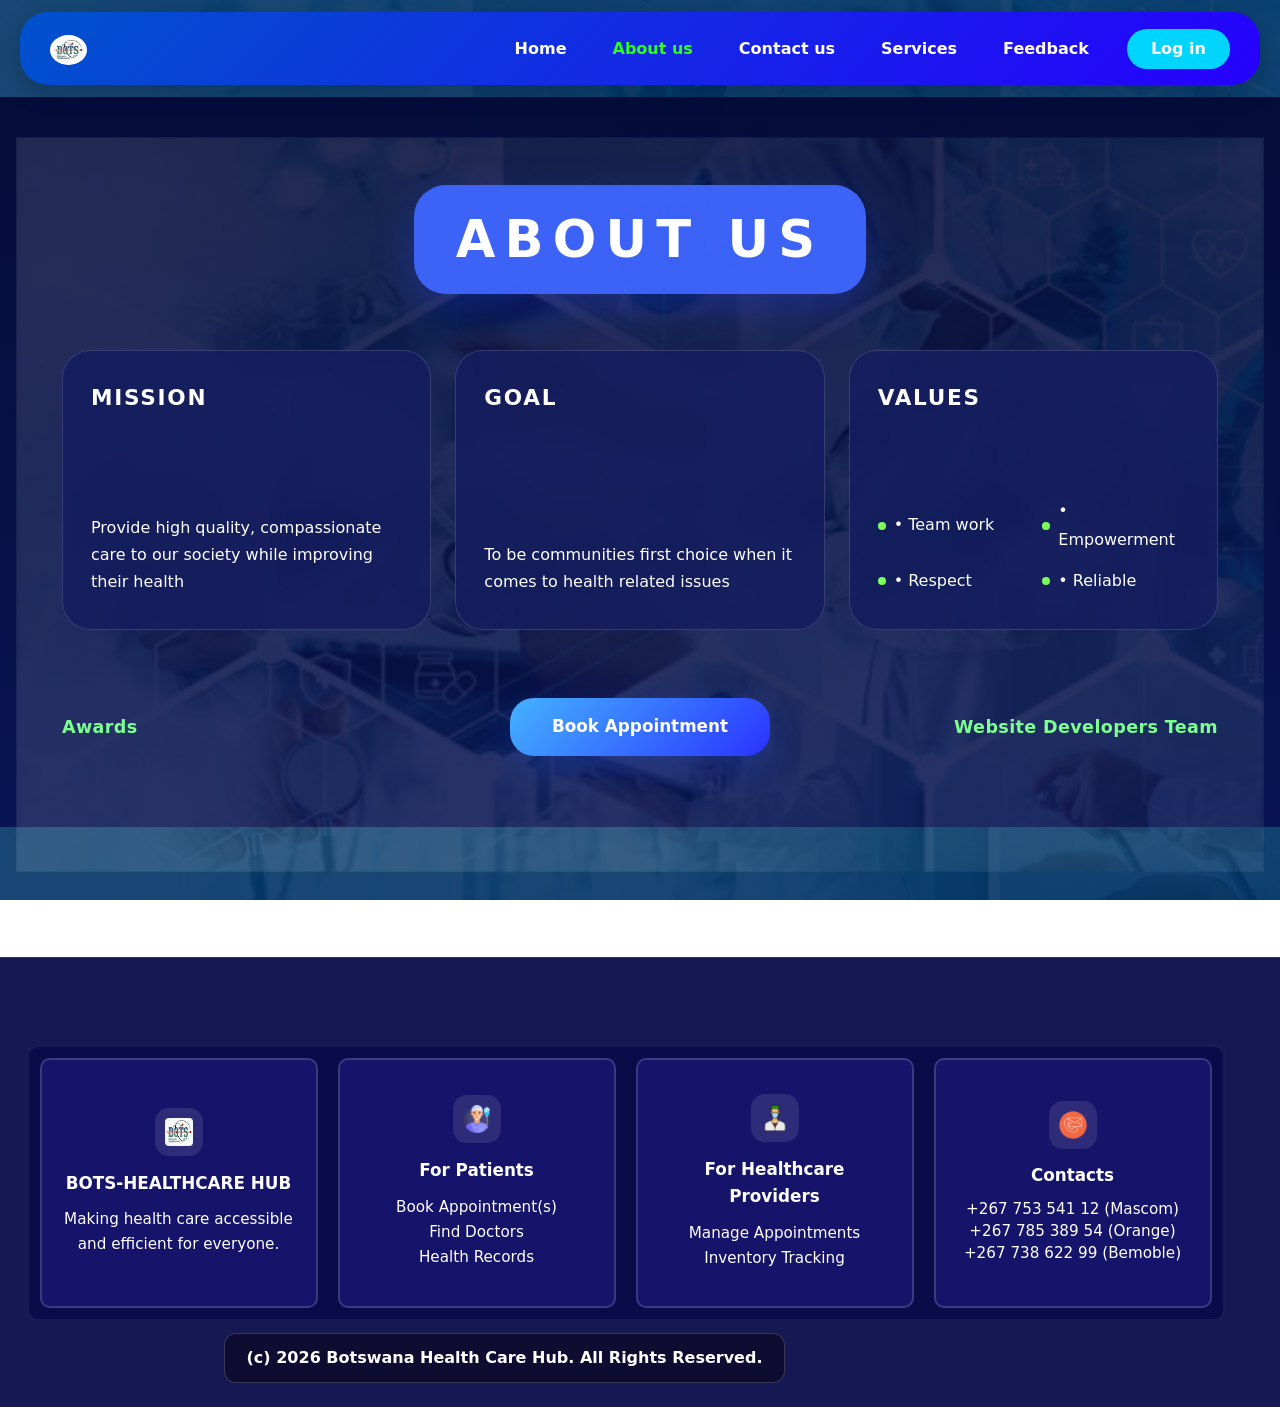
==== commit e970468b: "created and commited appointment.js file and commited it" ====
--- a/pages/about.html
+++ b/pages/about.html
@@ -106,5 +106,6 @@
         </div>
     </footer>
     <script src="https://cdn.jsdelivr.net/npm/bootstrap@5.3.2/dist/js/bootstrap.bundle.min.js"></script>
+    <script src="../appointment-redirect.js"></script>
 </body>
 </html>
--- a/Styles/styles.css
+++ b/Styles/styles.css
@@ -497,11 +497,20 @@
     border-top: 1px solid rgba(255, 255, 255, 0.1);
 }
 
+.footer-container {
+    height: 450px;
+}
+
 .footer-container .footerContent1,
 .footer-container .footerContent2,
 .footer-container .footerContent3,
 .footer-container .footerContent4 {
     color: white;
+}
+
+.footer-bottom{
+    margin-top: 350px;
+    margin-left: -1500px;
 }
 
 /* Responsive landing page */
--- a/Styles/about.css
+++ b/Styles/about.css
@@ -245,7 +245,7 @@
     flex-direction: column;
     align-items: center;
     padding: 40px 20px;
-    margin-top: 60px;
+    margin-top: 130px;
     gap: 18px;
 }
 
@@ -298,6 +298,8 @@
     width: 100%;
     max-width: 1200px;
     text-align: center;
+    margin-top: 350px;
+    margin-left: -1500px;
 }
 
 .footer-bottom p {
